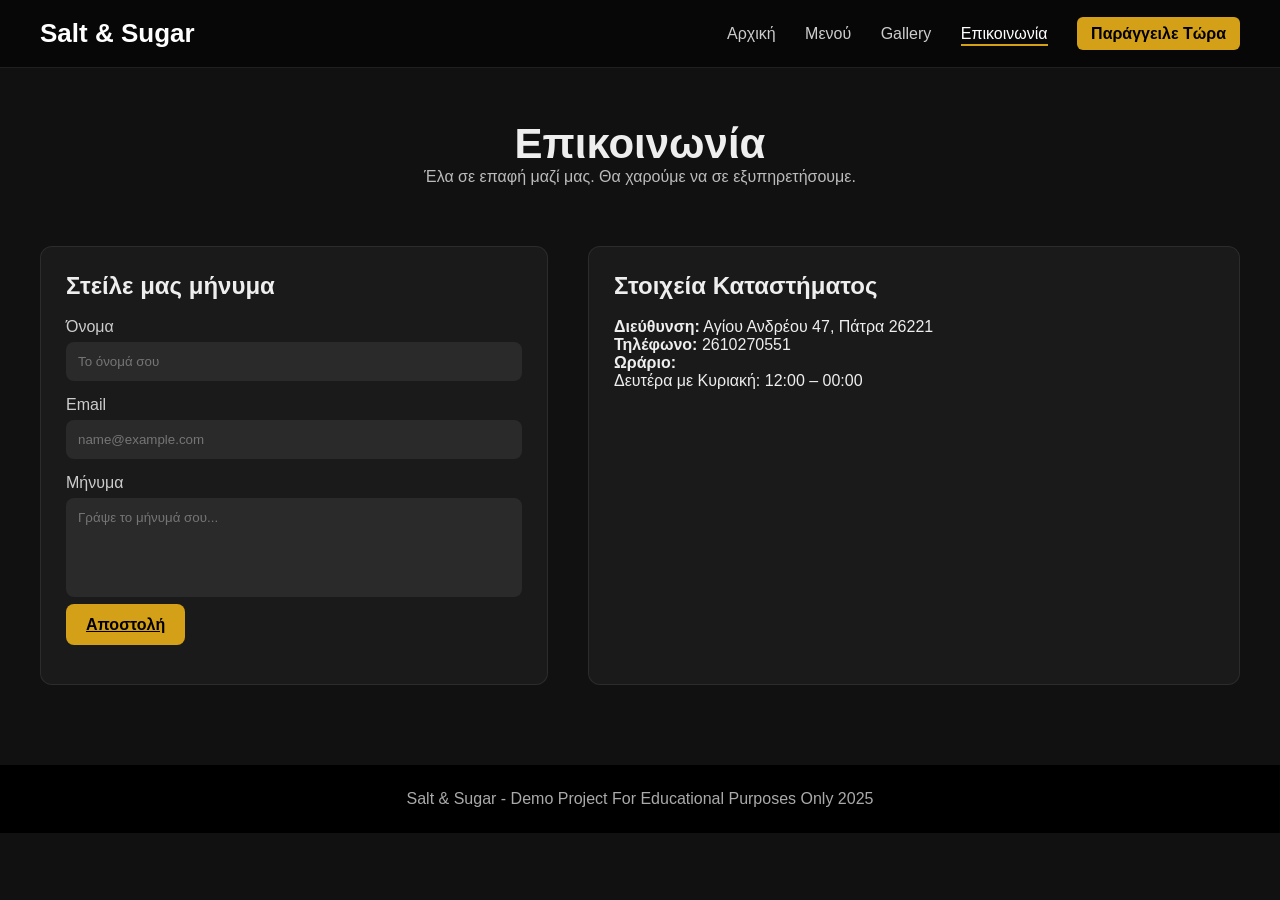
==== contact.html @ 33bfc3e9 "Initial commit" ====
<!DOCTYPE html>
<html lang="el">

<head>
    <meta charset="UTF-8">
    <meta name="viewport" content="width=device-width, initial-scale=1.0">
    <title>Salt & Sugar | Επικοινωνία</title>

    <link rel="stylesheet" href="css/style.css">
</head>

<body>

    <!-- ============================================
         NAVBAR (stathero pano)
         - Krataei logo + basikes selides.
         - Einai fixed gia na min xanetai otan kanei scroll o xristis.
         - To "active" deixnei se poia selida vriskomaste me tin ipogramisi.
       ============================================ -->
    <header class="navbar">
        <div class="logo">Salt & Sugar</div>

        <nav>
            <a href="index.html">Αρχική</a>
            <a href="menu.html">Μενού</a>
              <a href="gallery.html">Gallery</a>
            <a href="contact.html" class="active">Επικοινωνία</a>

            <!-- CTA koumpi (ksexorizei stin emfanisi gia na travaei to mati) -->
            <a href="order.html" class="cta-btn">Παράγγειλε Τώρα</a>
        </nav>
    </header>



    <!-- =====================================================
         HEADER
         -Emfanizei titlo kai mikri perigrafi.
       ===================================================== -->
    <section class="contact-header">
        <h1>Επικοινωνία</h1>
        <p>Έλα σε επαφή μαζί μας. Θα χαρούμε να σε εξυπηρετήσουμε.</p>
    </section>



    <!-- =====================================================
         Main periexomeno epikinonias
         - Xwrizetai se 2 meri tin Forma (aristera) kai tis plirofories (dexia).
         - ftiaxnete me CSS grid.
       ===================================================== -->
    <section class="contact-container">

        <!-- ==========================
             Forma epikinonias
             - O xristis mporei na steilei minima bebeba den paei kapou gia tin wra einai gia to effect.
           ========================== -->
        <div class="contact-form">
            <h2>Στείλε μας μήνυμα</h2>

            <form action="#" method="post" novalidate>

                <!-- Pedio onomatos -->
                <label>Όνομα</label>
                <input type="text" placeholder="Το όνομά σου" required>

                <!-- Pedio email -->
                <label>Email</label>
                <input type="email" placeholder="name@example.com" required>

                <!-- Pedio minimatos -->
                <label>Μήνυμα</label>
                <textarea rows="5" placeholder="Γράψε το μήνυμά σου..." required></textarea>

                <!-- Kai ta 3 auta pedia einai required giati allios den tha exei noima na steiles minima xoris email i xoris onoma. -->

                <!-- Koumpi apostolis (gia tin ora san effect mono)) -->
                <a href="under-construction.html" class="form-btn">Αποστολή</a>

            </form>
        </div>

        
        <!-- ==========================
             Extra info gia to magazi.
             - Dieuthinsi, tilefono, orario kai Gmaps.
           ========================== -->
        <div class="contact-info">
            <h2>Στοιχεία Καταστήματος</h2>

            <p><strong>Διεύθυνση:</strong> Αγίου Ανδρέου 47, Πάτρα 26221</p>
            <p><strong>Τηλέφωνο:</strong> 2610270551</p>

            <p><strong>Ωράριο:</strong><br>
               Δευτέρα με Κυριακή: 12:00 – 00:00
            </p>

            <!-- Google Maps iframe (embed) -->
            <div class="map-box">
                <iframe 
                    src="https://www.google.com/maps/embed?pb=!1m18!1m12!1m3!1d6266.575814659679!2d21.733610475861962!3d38.24962818466509!2m3!1f0!2f0!3f0!3m2!1i1024!2i768!4f13.1!3m3!1m2!1s0x135e49c2c0f4c9bd%3A0x10a8d9b447af7731!2zzpnOlc6aIM6UzpXOm86kzpEgMzYwwrAgzqDOrM-Ez4HOsc-C!5e0!3m2!1sel!2snl!4v1764709985297!5m2!1sel!2snl"
                    width="600" height="250" style="border:0;" 
                    allowfullscreen="" loading="lazy" 
                    referrerpolicy="no-referrer-when-downgrade">
                </iframe>
            </div>
        </div>

    </section>



    <!-- ============================================
         FOOTER
         - Kati aplo, den einai 100% dikes mou idees kai photo opote bazoume disclaimer.
         ============================================ -->
    <footer>
        <p>Salt & Sugar - Demo Project For Educational Purposes Only 2025</p>
    </footer>

</body>
</html>
---- css/style.css ----
/* ============================================================
   Koines rithiseis gia olo to site
   ============================================================ */
* {
    margin: 0;
    padding: 0;
    box-sizing: border-box;
    font-family: "Poppins", Arial, sans-serif; /* geniko font */
}

html {
    scroll-behavior: smooth; /* oles oi metakinisis smooth */
}

body {
    background: #111; /* skouro thema */
    color: #eee;      /* basiko text xroma */
}



/* ============================================================
    NAVBAR (stathero pano)
         - Krataei logo + basikes selides.
         - Einai fixed gia na min xanetai otan kanei scroll o xristis.
         - H ipogramisi deixnei se poia selida vriskomaste me tin ipogramisi.
   ============================================================ */
.navbar {
    display: flex;
    justify-content: space-between;
    align-items: center;
    padding: 18px 40px;

    position: fixed;   /* meni stin korifi */
    top: 0;
    left: 0;
    width: 100%;
    z-index: 999;      /* pio pano apo ola */

    background: rgba(0, 0, 0, 0.55); /* effect gia tholoma */
    backdrop-filter: blur(8px);
    border-bottom: 1px solid rgba(255, 255, 255, 0.1);
}

/* logo */
.navbar .logo {
    font-size: 26px;
    font-weight: 600;
    color: #fff;
}

/* links tou menu */
.navbar nav a {
    margin-left: 25px;
    text-decoration: none;
    color: #ccc;
    position: relative;
    transition: 0.4s ease; /* mikro animation */
}

/* underline effect otan perni apo panw to pontiki */
.navbar nav a::after {
    content: "";
    position: absolute;
    left: 0;
    bottom: -4px;
    width: 0%;
    height: 2px;
    background: #d4a017;
    transition: width 0.35s ease;
}

.navbar nav a:hover {
    color: #fff;
    transform: scale(1.05);
}

.navbar nav a:hover::after {
    width: 100%;
}

/* active selida */
.navbar nav .active {
    color: #fff;
}
.navbar nav .active::after {
    width: 100%;
}

/* CTA koumpi (ksexorizei apo ta alla link) */
.cta-btn {
    padding: 8px 14px;
    background: #d4a017;
    color: #000 !important;
    border-radius: 6px;
    font-weight: 600;
}
.navbar nav .cta-btn::after { display: none !important; }
.navbar nav .cta-btn:hover {
    background: #f0b928;
    transform: none !important;
}



/* ============================================================
   HERO SECTION 
   -megali eikona arxikis.
   ============================================================ */

.hero {
    position: relative;
    width: 100%;
    height: 90vh;

    background-image: url("../img/hero.jpg");
    background-position: center;
    background-size: cover;
    background-repeat: no-repeat;

    display: flex;
    justify-content: center;
    align-items: center;
}

/* skotino layer pano apo tin eikona gia kalytero contrast */
.hero::after {
    content: "";
    position: absolute;
    inset: 0;
    background: rgba(0, 0, 0, 0.45);
    z-index: 1;
}

/* logo mesa sto hero */
.hero-content {
    position: relative;
    text-align: center;
    z-index: 2;
    transform: translateY(-100px); /* metafora gia na kathete kalitera stin selida */
}

/* koumpi sto hero */
.hero-btn {
    display: inline-block;
    margin-top: 20px;
    padding: 12px 28px;
    background: #d4a017;
    color: #000;
    font-weight: 600;
    font-size: 18px;
    border-radius: 8px;
    text-decoration: none;
    transition: background 0.25s ease, transform 0.25s ease;
}

.hero-btn:hover {
    background: #f0b928;
    transform: scale(1.05);
}



/* ============================================================
   HIGHLIGHTS SECTION 
   -4 katigories arxikis
   ============================================================ */

section.highlights {
    margin-top: 60px; /* gia xoro meta to hero */
}

.highlights {
    display: flex;
    justify-content: space-around;
    flex-wrap: wrap; /* gia na mporei na paiksei se mikres othones */
    gap: 40px;
    padding: 60px 40px;
}

.highlights .item {
    width: 250px;
    text-align: center;
    overflow: hidden; /* gia na krataei to zoom mesa sto frame kai na ksefeugei */
    border-radius: 12px;
}

/* eikones katigorion */
.highlights img {
    width: 100%;
    aspect-ratio: 1 / 1; /*gia na einai tetragoni eikona */
    object-fit: cover;   /* gia to sosto crop */
    border-radius: 12px;
    transition: transform 0.4s ease;
}

/* zoom effect otan pernaei to pontiki apo panw */
.highlights .item:hover img {
    transform: scale(1.08);
}

/* keno pano apo titlo */
.highlights .item h3 {
    margin-top: 20px;
}
.highlights .item p {
    margin-top: 8px;
}



/* ============================================================
   FOOTER 
   ============================================================ */

footer {
    text-align: center;
    padding: 25px;
    background: #000;
    color: #aaa;
    margin-top: 40px;
}



/* ============================================================
   MENU PAGE 
   -Grid me ola ta proionta.
   ============================================================ */

.menu-header {
    text-align: center;
    padding-top: 120px; /* gia xoro apo navbar */
    padding-bottom: 25px;
}

.menu-header h1 {
    font-size: 42px;
}
.menu-header p {
    color: #bbb;
    font-size: 18px;
}

/* titlos katigorias */
.category-title {
    font-size: 28px;
    margin-top: 40px;
    margin-bottom: 18px;
    color: #d4a017;
    text-align: center;
}

/* grid me proionta */
.menu-grid {
    display: grid;
    grid-template-columns: repeat(3, 1fr); /* to kanei 3 fores, ginete responcive gia an px mpeis apo kinito i tablet (akoma den nomizw oti xriazete alla fanike kalo na mpei) */
    gap: 22px;
    padding: 0 40px;
}

/* "kouti" proiontos */
.menu-item {
    background: #1a1a1a;
    padding: 22px;
    border-radius: 12px;
    border: 1px solid rgba(255,255,255,0.08);
    transition: 0.25s ease;
}

.menu-item:hover {
    background: #222;
    transform: translateY(-4px);
}

.menu-item h3 { color: #fff; margin-bottom: 6px; }
.menu-item p { color: #bbb; margin-bottom: 10px; }

/* timi */
.price {
    color: #d4a017;
    font-weight: 600;
    font-size: 18px;
}

/* responsive gia tablet */
@media (max-width: 900px) {
    .menu-grid {
        grid-template-columns: repeat(2, 1fr);
    }
}

/* responsive gia kinito */
@media (max-width: 600px) {
    .menu-grid {
        grid-template-columns: 1fr;
        padding: 0 20px;
    }
}



/* ============================================================
   CONTACT PAGE 
   -forma, plirofories kai xartis.
   ============================================================ */

.contact-header {
    text-align: center;
    padding-top: 120px;
    padding-bottom: 20px;
}

.contact-header h1 { font-size: 42px; }
.contact-header p { color: #bbb; }

/* 2 stiles (forma + plirofories) */
.contact-container {
    display: grid;
    grid-template-columns: 1fr 1fr;
    gap: 40px;
    padding: 40px;
}

/* epikinonia */
.contact-form,
.contact-info {
    background: #1a1a1a;
    padding: 25px;
    border-radius: 12px;
    border: 1px solid rgba(255,255,255,0.08);
}

.contact-form h2,
.contact-info h2 {
    margin-bottom: 18px;
}

/* stixia formas */
.contact-form label {
    display: block;
    margin-bottom: 6px;
    color: #ccc;
}

.contact-form input,
.contact-form textarea {
    width: 100%;
    padding: 12px;
    margin-bottom: 15px;
    border-radius: 8px;
    background: #2a2a2a;
    border: none;
    outline: none;
    color: #eee;
    resize: none;
}

/* koumpi apostolis, gia tin wra apla mas paei sto under construction page, sta epomena eksamina tha ginei litourgiko. */
.form-btn {
    padding: 12px 20px;
    background: #d4a017;
    color: #000;
    border-radius: 8px;
    border: none;
    cursor: pointer;
    font-weight: 600;
}

/* "kouti" tou xarti tis google */
.map-box {
    margin-top: 15px;
    border-radius: 12px;
    overflow: hidden;
}

/* responsive stili px sto pc einai dipla dipla, se kintio tha einai to ena katw apo to allo. */
@media (max-width: 800px) {
    .contact-container {
        grid-template-columns: 1fr;
        padding: 20px;
    }
}



/* ============================================================
   UNDER CONSTRUCTION PAGE
   ============================================================ */

.construction-box {
    min-height: 100vh; /* Gia na pinaei oli tin othoni */
    display: flex;
    flex-direction: column;
    justify-content: center;
    align-items: center;
    text-align: center;
    padding: 40px;
}

.construction-box p {
    color: #ccc;
    margin-bottom: 25px;
}

/* ======================================
   gallery page
====================================== */

.page-header {
    text-align: center;
    padding-top: 120px;  /* xoros giati exoume fixed navbar */
    padding-bottom: 25px;
}

.page-header h1 {
    font-size: 42px;
    margin-bottom: 8px;
}

.page-header p {
    color: #bbb;
    font-size: 18px;
}

/* grid me photos */
.gallery {
    padding: 0 40px 40px;
}

.gallery-grid {
    display: grid;
    grid-template-columns: repeat(3, 1fr);
    gap: 22px;
}

.gallery-item {
    border-radius: 14px;
    overflow: hidden; /* krataei to zoom mesa sta oria */
    border: 1px solid rgba(255,255,255,0.08);
    background: #1a1a1a;
}

.gallery-item img {
    width: 100%;
    height: 260px;         /* statheri “karta” */
    object-fit: cover;     /* crop xwris na xalaei */
    display: block;
    transition: transform 0.35s ease;
}

.gallery-item:hover img {
    transform: scale(1.06);
}

/* reviews */
.reviews {
    padding: 10px 40px 50px;
}

.section-title {
    text-align: center;
    font-size: 28px;
    margin: 30px 0 18px;
    color: #d4a017;
}

.reviews-grid {
    display: grid;
    grid-template-columns: repeat(3, 1fr);
    gap: 22px;
}

.review-card {
    background: #1a1a1a;
    padding: 22px;
    border-radius: 12px;
    border: 1px solid rgba(255,255,255,0.08);
}

.review-card .stars {
    color: #d4a017;
    letter-spacing: 2px;
    margin-bottom: 10px;
}

.review-card h3 {
    margin-bottom: 8px;
}

.review-card p {
    color: #bbb;
}

/* responsive */
@media (max-width: 900px) {
    .gallery-grid {
        grid-template-columns: repeat(2, 1fr);
    }
    .reviews-grid {
        grid-template-columns: 1fr;
    }
}

@media (max-width: 600px) {
    .gallery {
        padding: 0 20px 30px;
    }
    .reviews {
        padding: 10px 20px 40px;
    }
    .gallery-grid {
        grid-template-columns: 1fr;
    }
    .gallery-item img {
        height: 240px;
    }
}
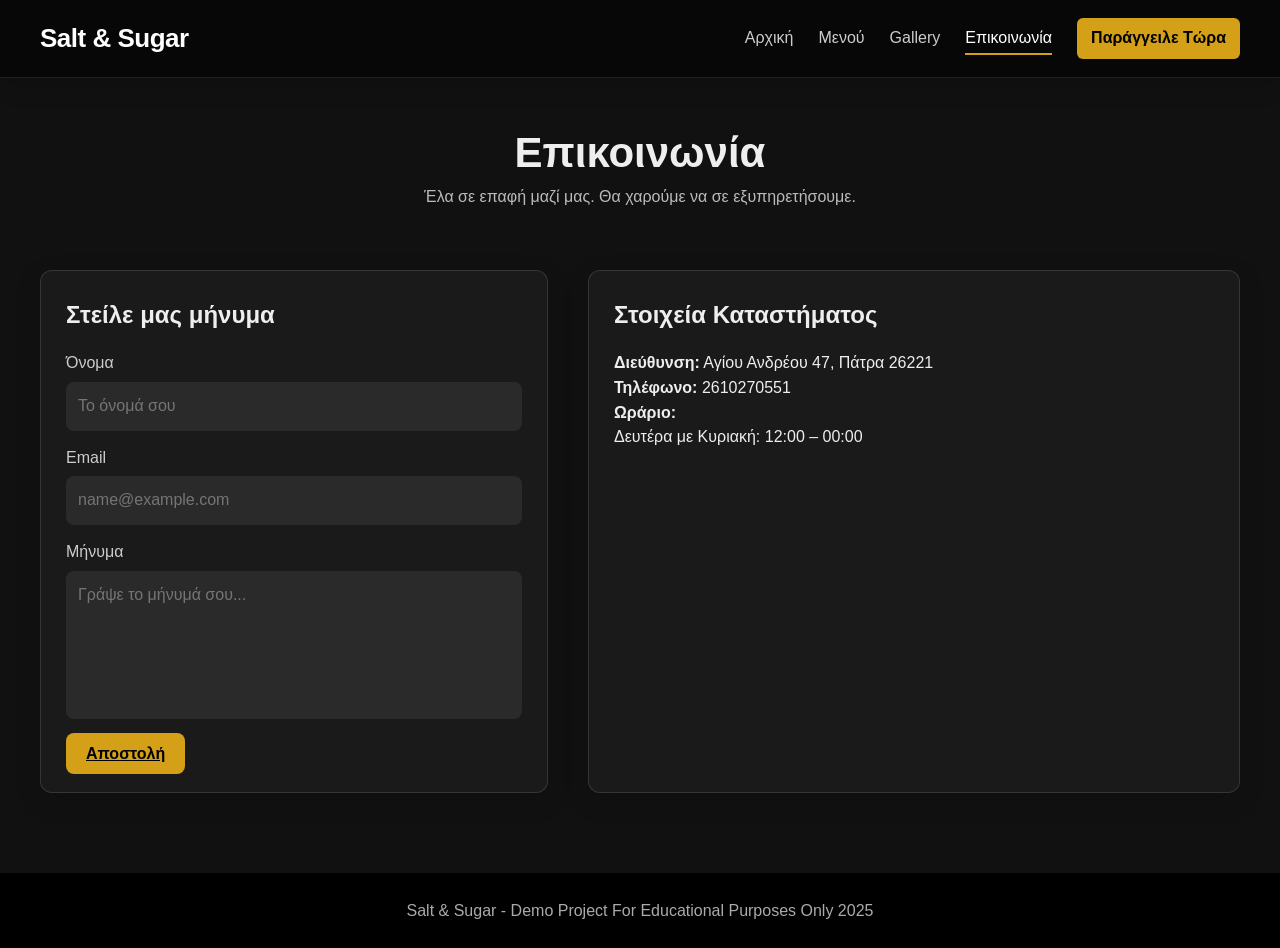
==== commit a94d5f64: "Release v2.0.0 - Interactive Ordering System" ====
--- a/contact.html
+++ b/contact.html
@@ -20,7 +20,8 @@
     <header class="navbar">
         <div class="logo">Salt & Sugar</div>
 
-        <nav>
+        <button class="nav-toggle" type="button" aria-label="Άνοιγμα μενού" aria-expanded="false" aria-controls="site-navigation"><span></span><span></span><span></span></button>
+        <nav id="site-navigation">
             <a href="index.html">Αρχική</a>
             <a href="menu.html">Μενού</a>
               <a href="gallery.html">Gallery</a>
@@ -118,5 +119,6 @@
         <p>Salt & Sugar - Demo Project For Educational Purposes Only 2025</p>
     </footer>
 
+    <script defer src="js/navigation.js"></script>
 </body>
 </html>
--- a/css/style.css
+++ b/css/style.css
@@ -516,3 +516,199 @@
         height: 240px;
     }
 }
+
+/* === Online ordering === */
+.add-to-cart-btn,.add-confirm-btn {background:#d4a017;color:#111;border:0;border-radius:8px;padding:11px 15px;font-weight:700;cursor:pointer;transition:background .2s ease}
+.add-to-cart-btn:hover,.add-confirm-btn:hover {background:#f0b928}
+.add-to-cart-btn {display:block;width:100%;margin-top:17px}
+.order-modal[hidden] {display:none}
+.order-modal {position:fixed;inset:0;z-index:3000;display:grid;place-items:center;padding:18px}
+.order-modal-backdrop {position:absolute;inset:0;background:rgba(0,0,0,.8)}
+.order-dialog {position:relative;width:min(100%,570px);max-height:min(90vh,850px);overflow:auto;padding:30px;background:#1b1b1b;border:1px solid #48402a;border-radius:16px;box-shadow:0 24px 70px #0009}
+.modal-close {position:absolute;right:17px;top:12px;background:transparent;color:#fff;border:0;font-size:32px;cursor:pointer}
+.modal-eyebrow {font-size:12px;letter-spacing:2px;color:#d4a017;font-weight:700;margin-bottom:10px}
+.order-dialog h2 {font-size:27px;margin-bottom:8px;padding-right:30px}
+.modal-description {color:#aaa;margin-bottom:20px;line-height:1.6}
+.option-section {border-top:1px solid #393939;padding:18px 0 8px}
+.option-section h3 {font-size:16px;margin-bottom:6px}
+.option-help {font-size:13px;color:#aaa;margin-bottom:12px}
+.option-row {display:flex;align-items:center;justify-content:space-between;gap:12px;padding:9px 0;color:#eee}
+.option-row label {display:flex;gap:10px;align-items:center;cursor:pointer}
+.option-row input {accent-color:#d4a017;width:17px;height:17px}
+.option-price {color:#d4a017;white-space:nowrap}
+.order-note-label {display:block;font-weight:600;margin:15px 0 8px}
+#product-note {width:100%;padding:12px;background:#2a2a2a;color:#fff;border:1px solid #555;border-radius:8px;resize:vertical;font:inherit}
+.modal-bottom {display:flex;justify-content:space-between;align-items:center;gap:12px;margin-top:20px}
+.quantity-control {display:flex;align-items:center;gap:14px}
+.quantity-control button {border:1px solid #666;background:#282828;color:#fff;border-radius:7px;width:35px;height:35px;font-size:20px;cursor:pointer}
+.add-confirm-btn {flex:1}
+.cart-toast {position:fixed;bottom:22px;right:22px;background:#d4a017;color:#111;padding:13px 18px;border-radius:9px;z-index:3500;font-weight:600;box-shadow:0 10px 30px #0009;display:none}
+.cart-toast.visible {display:block}
+.order-page {min-height:75vh;padding:130px 40px 60px;max-width:1200px;margin:auto}
+.order-page-heading {margin-bottom:32px}
+.order-page-heading h1 {font-size:42px;margin-bottom:8px}
+.order-page-heading>p:last-child {color:#aaa}
+.order-layout {display:grid;grid-template-columns:minmax(0,1fr) 330px;gap:24px;align-items:start}
+.cart-panel,.cart-summary {padding:25px;background:#1b1b1b;border:1px solid #333;border-radius:14px}
+.cart-panel h2,.cart-summary h2 {font-size:21px;margin-bottom:20px}
+.cart-panel h2 span {color:#aaa}
+.cart-entry {padding:20px 0;border-top:1px solid #363636}
+.cart-entry-top {display:flex;justify-content:space-between;gap:15px}
+.cart-entry h3 {font-size:17px;margin-bottom:6px}
+.cart-entry-detail {color:#aaa;font-size:13px;line-height:1.6;margin-top:5px}
+.cart-entry-actions {display:flex;justify-content:space-between;align-items:center;margin-top:12px;gap:15px}
+.cart-entry-actions button,.clear-cart {background:none;border:0;color:#d4a017;cursor:pointer;text-decoration:underline;font:inherit}
+.cart-entry-actions .quantity-control button {text-decoration:none;color:#fff}
+.cart-empty {padding:35px 0;text-align:center}
+.cart-empty h3 {margin-bottom:12px}
+.cart-empty p {color:#aaa;margin-bottom:15px}
+.summary-line {display:flex;justify-content:space-between;gap:10px;padding:13px 0}
+.summary-total {border-top:1px solid #555;font-size:21px}
+.summary-total strong {color:#d4a017}
+.cart-disclaimer {font-size:13px;color:#aaa;line-height:1.6;margin:15px 0}
+.continue-shopping {display:block;color:#d4a017;margin:20px 0;text-decoration:none}
+.clear-cart {font-size:13px}
+@media(max-width:760px) {.order-layout{grid-template-columns:1fr}.order-page{padding:110px 18px 35px}.order-dialog{padding:22px}.modal-bottom{flex-wrap:wrap}.add-confirm-btn{min-width:180px}}
+
+.cart-empty[hidden], #cart-items[hidden], #clear-cart[hidden] {display:none !important;}
+
+/* Compact + buttons positioned next to the price, without altering product content. */
+.menu-item[data-category] {position:relative;padding-bottom:62px}
+.menu-item[data-category] .add-to-cart-btn {position:absolute;right:20px;bottom:16px;display:grid;place-items:center;width:36px;height:36px;margin:0;padding:0;border-radius:9px;font-size:25px;font-weight:500;line-height:1}
+.menu-item[data-category] .price {display:inline-block;margin-top:8px}
+.menu-item[data-category] .add-to-cart-btn:focus-visible {outline:3px solid #fff;outline-offset:3px}
+
+/* Κρύβουμε σωστά στοιχεία με το HTML hidden attribute. */
+.order-note-label[hidden], #product-note[hidden] { display: none !important; }
+
+/* Stage 2: cart editing and demo checkout */
+.cart-edit-btn {margin-left:auto}
+.demo-checkout-btn {display:block;width:100%;padding:13px;margin:12px 0;background:#d4a017;color:#111;border:0;border-radius:8px;font:inherit;font-weight:700;cursor:pointer}
+.demo-checkout-btn:hover:not(:disabled) {background:#f0b928}
+.demo-checkout-btn:disabled {opacity:.4;cursor:not-allowed}
+.checkout-confirmation {max-width:1100px;margin:0 auto 24px;padding:20px;border:1px solid #d4a017;border-radius:10px;background:#202017;color:#eee}
+.checkout-confirmation[hidden] {display:none}
+@media(max-width:500px) {.cart-entry-actions {flex-wrap:wrap}.cart-edit-btn {margin-left:0}}
+
+
+/* ============================================================
+   Stage 3 — responsive navigation, menu, modal and checkout
+   ============================================================ */
+.nav-toggle { display:none; }
+.navbar nav { display:flex; align-items:center; flex-wrap:wrap; gap:0; }
+@media (max-width: 800px) {
+    .navbar { padding:14px 18px; min-height:66px; }
+    .navbar .logo { font-size:22px; }
+    .nav-toggle { display:flex; flex-direction:column; justify-content:center; gap:5px; width:44px; height:44px; padding:10px; background:transparent; border:1px solid #777; border-radius:8px; cursor:pointer; margin-left:auto; }
+    .nav-toggle span { display:block; height:2px; width:100%; background:#fff; border-radius:2px; }
+    .nav-toggle:focus-visible { outline:3px solid #d4a017; outline-offset:3px; }
+    .navbar nav { display:none; position:absolute; left:0; right:0; top:100%; padding:12px 18px 18px; background:#171717; border-bottom:1px solid #555; box-shadow:0 14px 24px #0008; flex-direction:column; align-items:stretch; gap:3px; max-height:calc(100dvh - 66px); overflow-y:auto; }
+    .navbar nav.nav-open { display:flex; }
+    .navbar nav a { display:block; margin:0; padding:12px 14px; min-height:44px; }
+    .navbar nav a::after { display:none; }
+    .navbar nav .cta-btn { text-align:center; margin-top:8px; }
+    .menu-header, .contact-header, .page-header { padding-top:105px; }
+    .menu-header h1, .contact-header h1, .page-header h1, .order-page-heading h1 { font-size:clamp(28px, 7vw, 40px); }
+    .hero { min-height:480px; height:80dvh; }
+    .hero-content { transform:translateY(-30px); padding:0 18px; }
+    .highlights { padding:35px 18px; gap:22px; }
+    .highlights .item { width:min(100%, 270px); }
+    .order-page { padding-top:105px; }
+    .order-layout { grid-template-columns:minmax(0,1fr); }
+}
+@media (max-width: 600px) {
+    .menu-grid { grid-template-columns:minmax(0,1fr); padding:0 16px; gap:14px; }
+    .menu-item[data-category] { padding:18px 62px 18px 18px; min-height:118px; }
+    .menu-item[data-category] .add-to-cart-btn { right:14px; bottom:14px; width:42px; height:42px; }
+    .category-title { padding:0 16px; }
+    .contact-container { padding:16px; gap:18px; }
+    .contact-form, .contact-info { padding:18px; min-width:0; }
+    .gallery { padding:0 16px 24px; }
+    .reviews { padding:8px 16px 30px; }
+    .order-page { padding:100px 14px 35px; }
+    .cart-panel, .cart-summary { padding:18px; min-width:0; }
+    .cart-entry-top, .cart-entry-actions { flex-wrap:wrap; }
+    .order-modal { padding:0; align-items:end; }
+    .order-dialog { width:100%; max-height:92dvh; max-height:92vh; border-radius:18px 18px 0 0; padding:22px 18px max(22px, env(safe-area-inset-bottom)); overscroll-behavior:contain; }
+    .order-dialog h2 { font-size:23px; }
+    .modal-bottom { display:flex; flex-wrap:wrap; gap:14px; }
+    .add-confirm-btn { flex:1 1 100%; min-height:46px; }
+    .quantity-control button { min-width:44px; min-height:44px; }
+    .cart-toast { left:14px; right:14px; bottom:14px; text-align:center; }
+    footer { padding:24px 16px; }
+}
+@media (max-width: 380px) {
+    .navbar .logo { font-size:19px; }
+    .menu-item[data-category] { padding-right:58px; }
+    .order-dialog { padding-left:14px; padding-right:14px; }
+}
+@media (prefers-reduced-motion: reduce) {
+    *, *::before, *::after { scroll-behavior:auto !important; transition-duration:0.01ms !important; animation-duration:0.01ms !important; }
+}
+
+
+/* ============================================================
+   Stage 4 — Design polish: consistent spacing and interaction
+   These changes do not alter the ordering logic.
+   ============================================================ */
+:root {
+    --accent: #d4a017;
+    --accent-hover: #f0b928;
+    --surface: #1a1a1a;
+    --border-soft: rgba(255,255,255,.12);
+}
+body { line-height: 1.55; }
+button, input, textarea { font: inherit; }
+button, a { -webkit-tap-highlight-color: transparent; }
+a:focus-visible, button:focus-visible, input:focus-visible,
+textarea:focus-visible, select:focus-visible {
+    outline: 3px solid var(--accent-hover);
+    outline-offset: 3px;
+}
+.navbar { box-shadow: 0 6px 24px rgba(0,0,0,.16); }
+.navbar .logo { letter-spacing: -.5px; }
+.hero-content p { font-size: clamp(15px, 2.1vw, 20px); line-height: 1.7; text-shadow: 0 2px 12px #000; }
+.hero-btn, .form-btn, .demo-checkout-btn, .add-confirm-btn {
+    transition: background-color .2s ease, transform .2s ease, box-shadow .2s ease;
+}
+.hero-btn:hover, .form-btn:hover, .demo-checkout-btn:hover:not(:disabled) {
+    box-shadow: 0 6px 20px rgba(212,160,23,.18);
+}
+.menu-header, .contact-header, .page-header { padding-left: 18px; padding-right: 18px; }
+.category-title { scroll-margin-top: 100px; }
+.menu-item {
+    border-color: var(--border-soft);
+    box-shadow: 0 4px 16px rgba(0,0,0,.12);
+    transition: background-color .2s ease, transform .2s ease, border-color .2s ease, box-shadow .2s ease;
+}
+.menu-item:hover { border-color: rgba(212,160,23,.38); box-shadow: 0 10px 26px rgba(0,0,0,.22); }
+.menu-item[data-category] .add-to-cart-btn {
+    transition: background-color .2s ease, transform .2s ease, box-shadow .2s ease;
+}
+.menu-item[data-category] .add-to-cart-btn:hover {
+    transform: translateY(-2px);
+    box-shadow: 0 5px 16px rgba(212,160,23,.22);
+}
+.menu-item[data-category] .add-to-cart-btn:active { transform: scale(.95); }
+.cart-panel, .cart-summary, .contact-form, .contact-info {
+    border-color: var(--border-soft);
+    box-shadow: 0 8px 28px rgba(0,0,0,.12);
+}
+.cart-entry-detail { overflow-wrap: anywhere; }
+.order-dialog { box-shadow: 0 24px 70px rgba(0,0,0,.55); }
+.cart-toast { max-width: min(420px, calc(100vw - 28px)); }
+footer { line-height: 1.6; }
+@media (hover: none) {
+    .menu-item:hover { transform: none; }
+    .menu-item[data-category] .add-to-cart-btn:hover { transform: none; }
+}
+@media (max-width: 600px) {
+    .hero-content p { max-width: 320px; margin-inline: auto; }
+    .menu-item[data-category] { box-shadow: none; }
+    .menu-item[data-category] .add-to-cart-btn { border-radius: 11px; }
+    .cart-entry-actions button { min-height: 40px; }
+}
+@media (prefers-reduced-motion: reduce) {
+    .menu-item, .menu-item[data-category] .add-to-cart-btn,
+    .hero-btn, .form-btn, .demo-checkout-btn, .add-confirm-btn { transition: none; }
+}
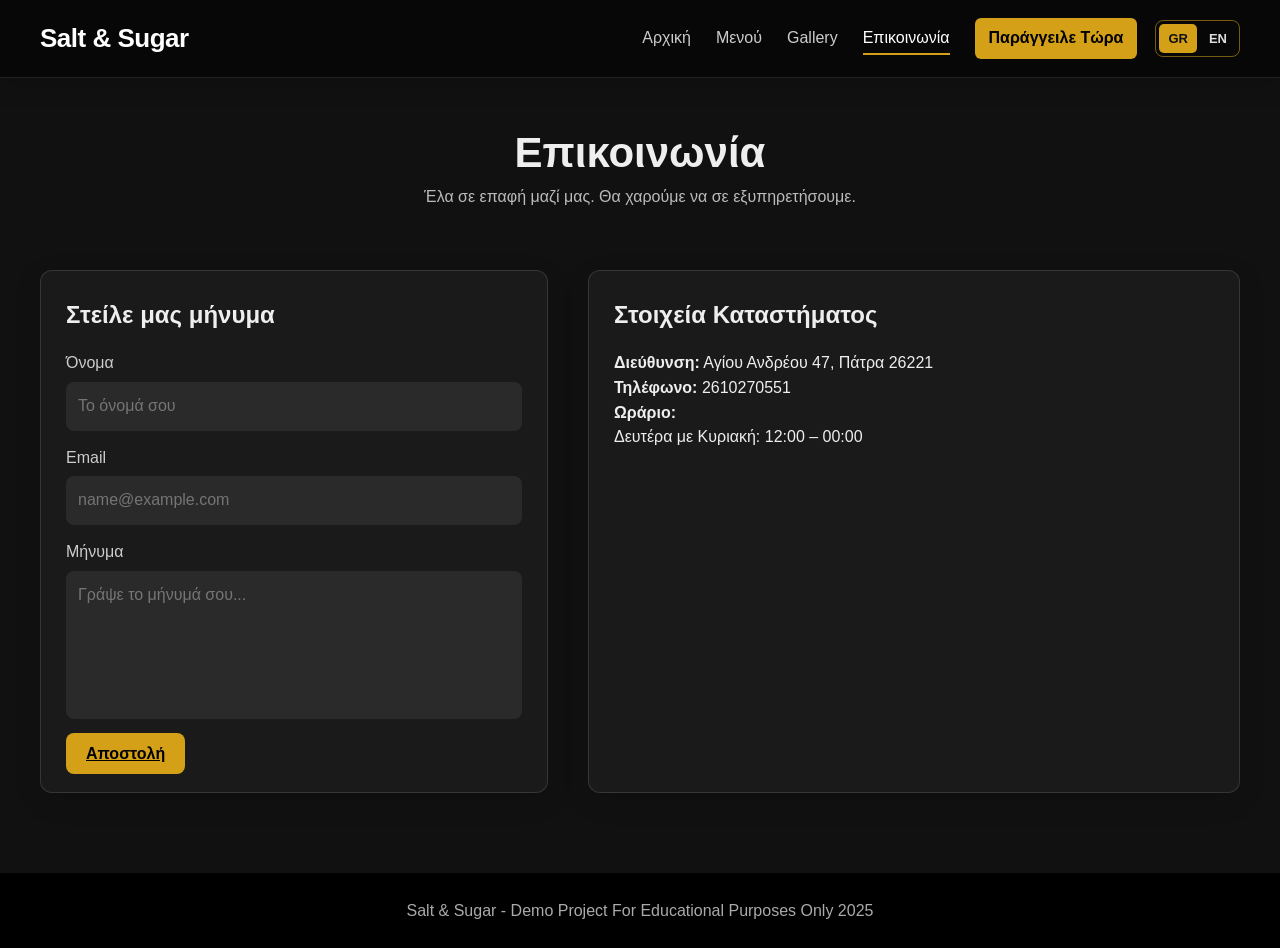
==== commit 1d2c2914: "Release v2.1.0 - Add GR/EN support" ====
--- a/contact.html
+++ b/contact.html
@@ -1,124 +1,91 @@
 <!DOCTYPE html>
+
 <html lang="el">
-
 <head>
-    <meta charset="UTF-8">
-    <meta name="viewport" content="width=device-width, initial-scale=1.0">
-    <title>Salt & Sugar | Επικοινωνία</title>
-
-    <link rel="stylesheet" href="css/style.css">
+<meta charset="utf-8"/>
+<meta content="width=device-width, initial-scale=1.0" name="viewport"/>
+<title>Salt &amp; Sugar | Επικοινωνία</title>
+<link href="css/style.css" rel="stylesheet"/>
 </head>
-
 <body>
-
-    <!-- ============================================
+<!-- ============================================
          NAVBAR (stathero pano)
          - Krataei logo + basikes selides.
          - Einai fixed gia na min xanetai otan kanei scroll o xristis.
          - To "active" deixnei se poia selida vriskomaste me tin ipogramisi.
        ============================================ -->
-    <header class="navbar">
-        <div class="logo">Salt & Sugar</div>
-
-        <button class="nav-toggle" type="button" aria-label="Άνοιγμα μενού" aria-expanded="false" aria-controls="site-navigation"><span></span><span></span><span></span></button>
-        <nav id="site-navigation">
-            <a href="index.html">Αρχική</a>
-            <a href="menu.html">Μενού</a>
-              <a href="gallery.html">Gallery</a>
-            <a href="contact.html" class="active">Επικοινωνία</a>
-
-            <!-- CTA koumpi (ksexorizei stin emfanisi gia na travaei to mati) -->
-            <a href="order.html" class="cta-btn">Παράγγειλε Τώρα</a>
-        </nav>
-    </header>
-
-
-
-    <!-- =====================================================
+<header class="navbar">
+<div class="logo">Salt &amp; Sugar</div>
+<button aria-controls="site-navigation" aria-expanded="false" aria-label="Άνοιγμα μενού" class="nav-toggle" type="button"><span></span><span></span><span></span></button>
+<nav id="site-navigation">
+<a href="index.html">Αρχική</a>
+<a href="menu.html">Μενού</a>
+<a href="gallery.html">Gallery</a>
+<a class="active" href="contact.html">Επικοινωνία</a>
+<!-- CTA koumpi (ksexorizei stin emfanisi gia na travaei to mati) -->
+<a class="cta-btn" href="order.html">Παράγγειλε Τώρα</a>
+<div aria-label="Language / Γλώσσα" class="language-switch" role="group"><button aria-pressed="true" data-lang="el" type="button">GR</button><button aria-pressed="false" data-lang="en" type="button">EN</button></div></nav>
+</header>
+<!-- =====================================================
          HEADER
          -Emfanizei titlo kai mikri perigrafi.
        ===================================================== -->
-    <section class="contact-header">
-        <h1>Επικοινωνία</h1>
-        <p>Έλα σε επαφή μαζί μας. Θα χαρούμε να σε εξυπηρετήσουμε.</p>
-    </section>
-
-
-
-    <!-- =====================================================
+<section class="contact-header">
+<h1>Επικοινωνία</h1>
+<p>Έλα σε επαφή μαζί μας. Θα χαρούμε να σε εξυπηρετήσουμε.</p>
+</section>
+<!-- =====================================================
          Main periexomeno epikinonias
          - Xwrizetai se 2 meri tin Forma (aristera) kai tis plirofories (dexia).
          - ftiaxnete me CSS grid.
        ===================================================== -->
-    <section class="contact-container">
-
-        <!-- ==========================
+<section class="contact-container">
+<!-- ==========================
              Forma epikinonias
              - O xristis mporei na steilei minima bebeba den paei kapou gia tin wra einai gia to effect.
            ========================== -->
-        <div class="contact-form">
-            <h2>Στείλε μας μήνυμα</h2>
-
-            <form action="#" method="post" novalidate>
-
-                <!-- Pedio onomatos -->
-                <label>Όνομα</label>
-                <input type="text" placeholder="Το όνομά σου" required>
-
-                <!-- Pedio email -->
-                <label>Email</label>
-                <input type="email" placeholder="name@example.com" required>
-
-                <!-- Pedio minimatos -->
-                <label>Μήνυμα</label>
-                <textarea rows="5" placeholder="Γράψε το μήνυμά σου..." required></textarea>
-
-                <!-- Kai ta 3 auta pedia einai required giati allios den tha exei noima na steiles minima xoris email i xoris onoma. -->
-
-                <!-- Koumpi apostolis (gia tin ora san effect mono)) -->
-                <a href="under-construction.html" class="form-btn">Αποστολή</a>
-
-            </form>
-        </div>
-
-        
-        <!-- ==========================
+<div class="contact-form">
+<h2>Στείλε μας μήνυμα</h2>
+<form action="#" method="post" novalidate="">
+<!-- Pedio onomatos -->
+<label>Όνομα</label>
+<input placeholder="Το όνομά σου" required="" type="text"/>
+<!-- Pedio email -->
+<label>Email</label>
+<input placeholder="name@example.com" required="" type="email"/>
+<!-- Pedio minimatos -->
+<label>Μήνυμα</label>
+<textarea placeholder="Γράψε το μήνυμά σου..." required="" rows="5"></textarea>
+<!-- Kai ta 3 auta pedia einai required giati allios den tha exei noima na steiles minima xoris email i xoris onoma. -->
+<!-- Koumpi apostolis (gia tin ora san effect mono)) -->
+<a class="form-btn" href="under-construction.html">Αποστολή</a>
+</form>
+</div>
+<!-- ==========================
              Extra info gia to magazi.
              - Dieuthinsi, tilefono, orario kai Gmaps.
            ========================== -->
-        <div class="contact-info">
-            <h2>Στοιχεία Καταστήματος</h2>
-
-            <p><strong>Διεύθυνση:</strong> Αγίου Ανδρέου 47, Πάτρα 26221</p>
-            <p><strong>Τηλέφωνο:</strong> 2610270551</p>
-
-            <p><strong>Ωράριο:</strong><br>
+<div class="contact-info">
+<h2>Στοιχεία Καταστήματος</h2>
+<p><strong>Διεύθυνση:</strong> Αγίου Ανδρέου 47, Πάτρα 26221</p>
+<p><strong>Τηλέφωνο:</strong> 2610270551</p>
+<p><strong>Ωράριο:</strong><br/>
                Δευτέρα με Κυριακή: 12:00 – 00:00
             </p>
-
-            <!-- Google Maps iframe (embed) -->
-            <div class="map-box">
-                <iframe 
-                    src="https://www.google.com/maps/embed?pb=!1m18!1m12!1m3!1d6266.575814659679!2d21.733610475861962!3d38.24962818466509!2m3!1f0!2f0!3f0!3m2!1i1024!2i768!4f13.1!3m3!1m2!1s0x135e49c2c0f4c9bd%3A0x10a8d9b447af7731!2zzpnOlc6aIM6UzpXOm86kzpEgMzYwwrAgzqDOrM-Ez4HOsc-C!5e0!3m2!1sel!2snl!4v1764709985297!5m2!1sel!2snl"
-                    width="600" height="250" style="border:0;" 
-                    allowfullscreen="" loading="lazy" 
-                    referrerpolicy="no-referrer-when-downgrade">
-                </iframe>
-            </div>
-        </div>
-
-    </section>
-
-
-
-    <!-- ============================================
+<!-- Google Maps iframe (embed) -->
+<div class="map-box">
+<iframe allowfullscreen="" height="250" loading="lazy" referrerpolicy="no-referrer-when-downgrade" src="https://www.google.com/maps/embed?pb=!1m18!1m12!1m3!1d6266.575814659679!2d21.733610475861962!3d38.24962818466509!2m3!1f0!2f0!3f0!3m2!1i1024!2i768!4f13.1!3m3!1m2!1s0x135e49c2c0f4c9bd%3A0x10a8d9b447af7731!2zzpnOlc6aIM6UzpXOm86kzpEgMzYwwrAgzqDOrM-Ez4HOsc-C!5e0!3m2!1sel!2snl!4v1764709985297!5m2!1sel!2snl" style="border:0;" width="600">
+</iframe>
+</div>
+</div>
+</section>
+<!-- ============================================
          FOOTER
          - Kati aplo, den einai 100% dikes mou idees kai photo opote bazoume disclaimer.
          ============================================ -->
-    <footer>
-        <p>Salt & Sugar - Demo Project For Educational Purposes Only 2025</p>
-    </footer>
-
-    <script defer src="js/navigation.js"></script>
-</body>
+<footer>
+<p>Salt &amp; Sugar - Demo Project For Educational Purposes Only 2025</p>
+</footer>
+<script defer="" src="js/navigation.js"></script>
+<script defer="" src="js/i18n.js"></script></body>
 </html>
--- a/css/style.css
+++ b/css/style.css
@@ -712,3 +712,10 @@
     .menu-item, .menu-item[data-category] .add-to-cart-btn,
     .hero-btn, .form-btn, .demo-checkout-btn, .add-confirm-btn { transition: none; }
 }
+
+/* Greek / English language selector */
+.language-switch { display:inline-flex; align-items:center; gap:3px; margin-left:18px; padding:3px; border:1px solid rgba(212,160,23,.55); border-radius:8px; vertical-align:middle; }
+.language-switch button { appearance:none; border:0; background:transparent; color:#ddd; padding:7px 9px; font:600 13px Poppins,Arial,sans-serif; border-radius:5px; cursor:pointer; }
+.language-switch button.selected { background:#d4a017; color:#111; }
+.language-switch button:focus-visible { outline:2px solid #fff; outline-offset:2px; }
+@media (max-width:800px) { .language-switch { margin:12px 0 6px; align-self:flex-start; } }
